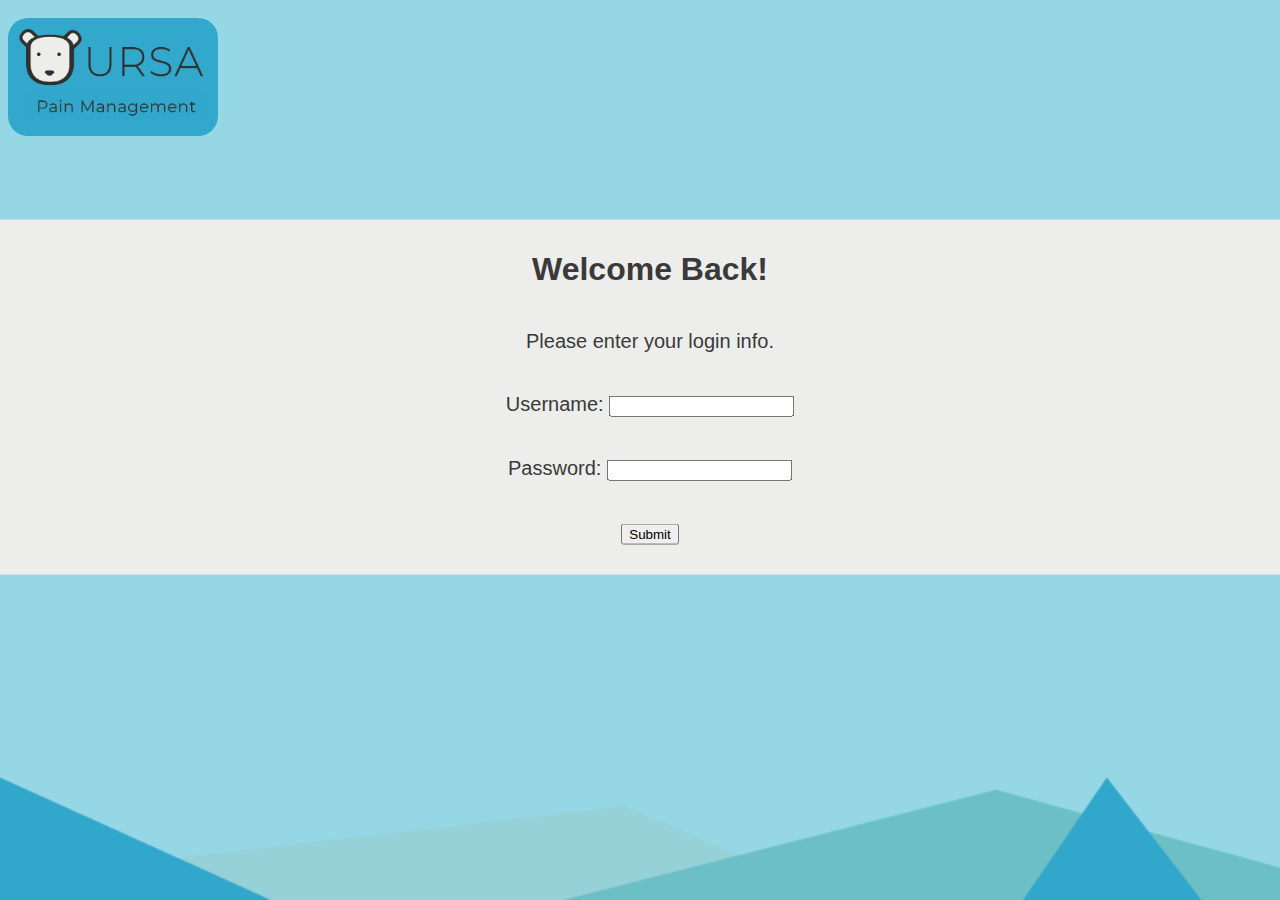
==== login/index.html @ 28ad06a2 "Add files via upload" ====
<!DOCTYPE html>
<html>
  <head>
    <meta charset="UTF-8">
    <link rel="stylesheet" href="style.css">
    <title>URSA</title>
  </head>
  <body>
  <header>
  	<div id="logo"><img width="15%" src="../img/logo.png"></div>
  </header>
  <div id="maincontent">
  	<h1>Welcome Back!</h1>
  	<p id="check">Please enter your login info.</p>
    <br />
    <p>Username: <input type="text" id="username"></p>
    <br />
    <p>Password: <input type="password" id="password"></p>
    <br />
    <p><input onclick="login()" type="submit" name="login"></p>
  </div>
  </body>
  <script type="text/javascript">
    function login() {
      if (document.getElementById("username").value == "Test_person" && document.getElementById("password").value == "password"){
        window.location.href = "../rating/index.html"
      } else {
        document.getElementById("check").innerHTML = "Incorrect username or password."
        document.getElementById("check").style.color = "red";
      }
  }
  </script>
</html>
---- login/style.css ----
body {
	background-image: url("../img/footerimage.png");
	background-repeat: no-repeat;
	background-size: contain;
	background-attachment:fixed;
	background-position:center bottom;
	background-color: #95D7E5;
	font-family: 'Montserrat', sans-serif;
	color: #3A3A3A;
}
#maincontent {
	text-align: center;
	background-color: #EDEDEB;
	margin: 10px;
	padding: 10px;
	width: 100%;
	position: absolute;
  	left: 50%;
  	top: 43%;
	transform: translate(-50%, -50%)
}
#maincontent p {
	width: 40%;	
	text-align: center;
	display: inline-block;
}
#h1 {
	text-align: center;
}
#hello {
	font-size: 40px;
	text-align: center;
}
p {
	font-size: 20px;
	text-align: center;
}
#emojitext {
	font-size: 20px;
}
#welcome {
	position: absolute;
  	left: 50%;
  	top: 40%;
	transform: translate(-50%, -50%)
}
#join, #signin {
	display:inline-block;
	margin: 20px;
	padding: 20px;	
	font-size: 20px;
	opacity: 0.8;
}
#join:hover, #signin:hover {
	transition:all 0.2s;
	opacity: 1;
}
#join {
	background-color: #32A8CC;
	color: #EDEDEB;
	border-radius: 20px;
}
#signin {
	background-color: #3A3A3A;	
	color: #EDEDEB;
    border-radius: 20px;
}
header img {
	background-color: #32A8CC;
    border-radius: 20px;
    padding-left: 10px;
    padding-right: 10px;
    margin-top: 10px;
}
#debilitating, #intense, #mild, #nopain {
	font-family: "Times New Roman";
	font-size: 100px;
	display:inline-block;
	margin: 10px;
	padding: 10px;
	opacity: 0.5;
	text-align: center;
}

#debilitating:hover, #intense:hover, #mild:hover, #nopain:hover {
	font-size: 120px;
	opacity: 1;
	transition:all 0.2s;
}
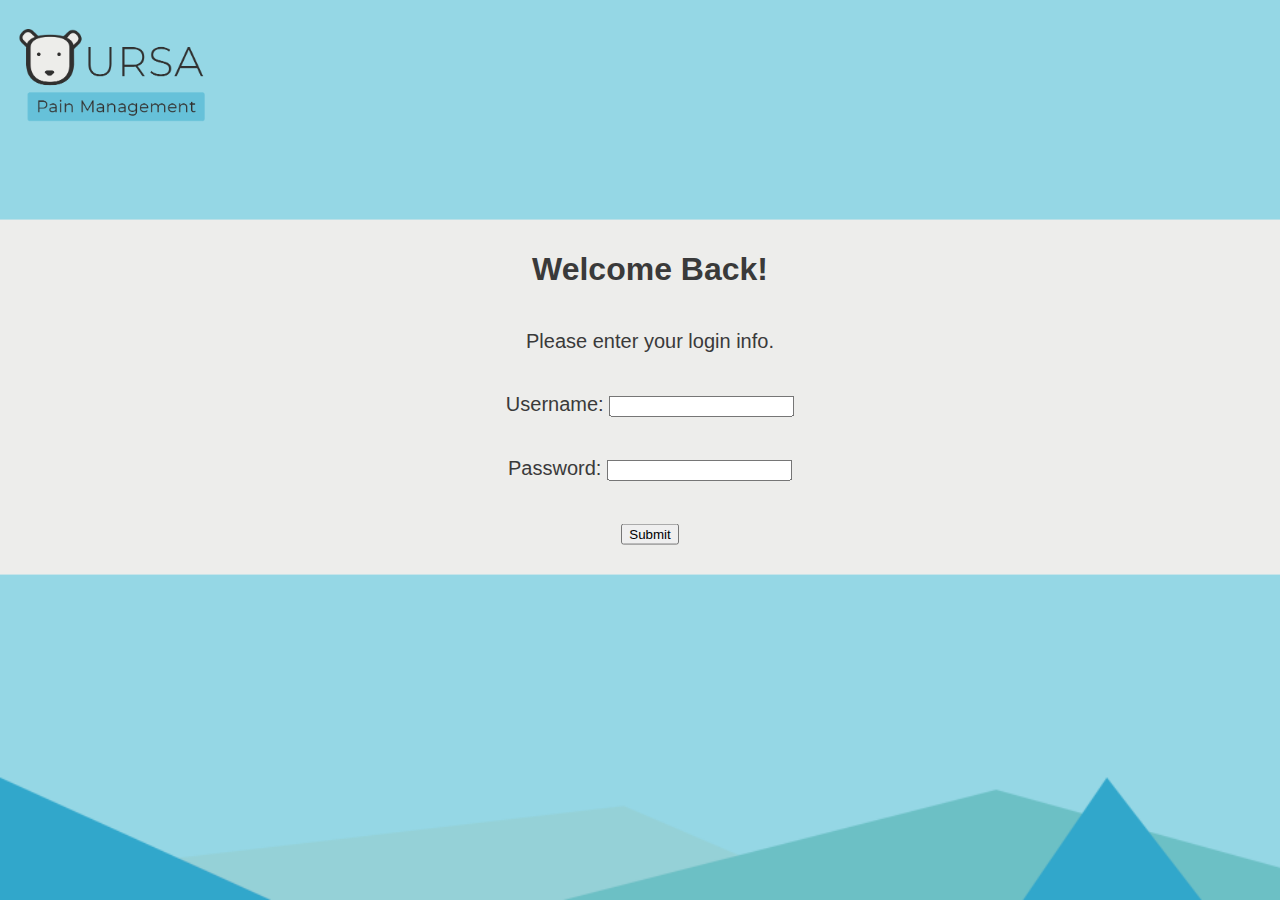
==== commit 60d9818c: "Add files via upload" ====
--- a/login/index.html
+++ b/login/index.html
@@ -22,7 +22,7 @@
   </body>
   <script type="text/javascript">
     function login() {
-      if (document.getElementById("username").value == "Test_person" && document.getElementById("password").value == "password"){
+      if (document.getElementById("username").value == "Ursula_Major" && document.getElementById("password").value == "password"){
         window.location.href = "../rating/index.html"
       } else {
         document.getElementById("check").innerHTML = "Incorrect username or password."
--- a/login/style.css
+++ b/login/style.css
@@ -66,8 +66,6 @@
     border-radius: 20px;
 }
 header img {
-	background-color: #32A8CC;
-    border-radius: 20px;
     padding-left: 10px;
     padding-right: 10px;
     margin-top: 10px;
